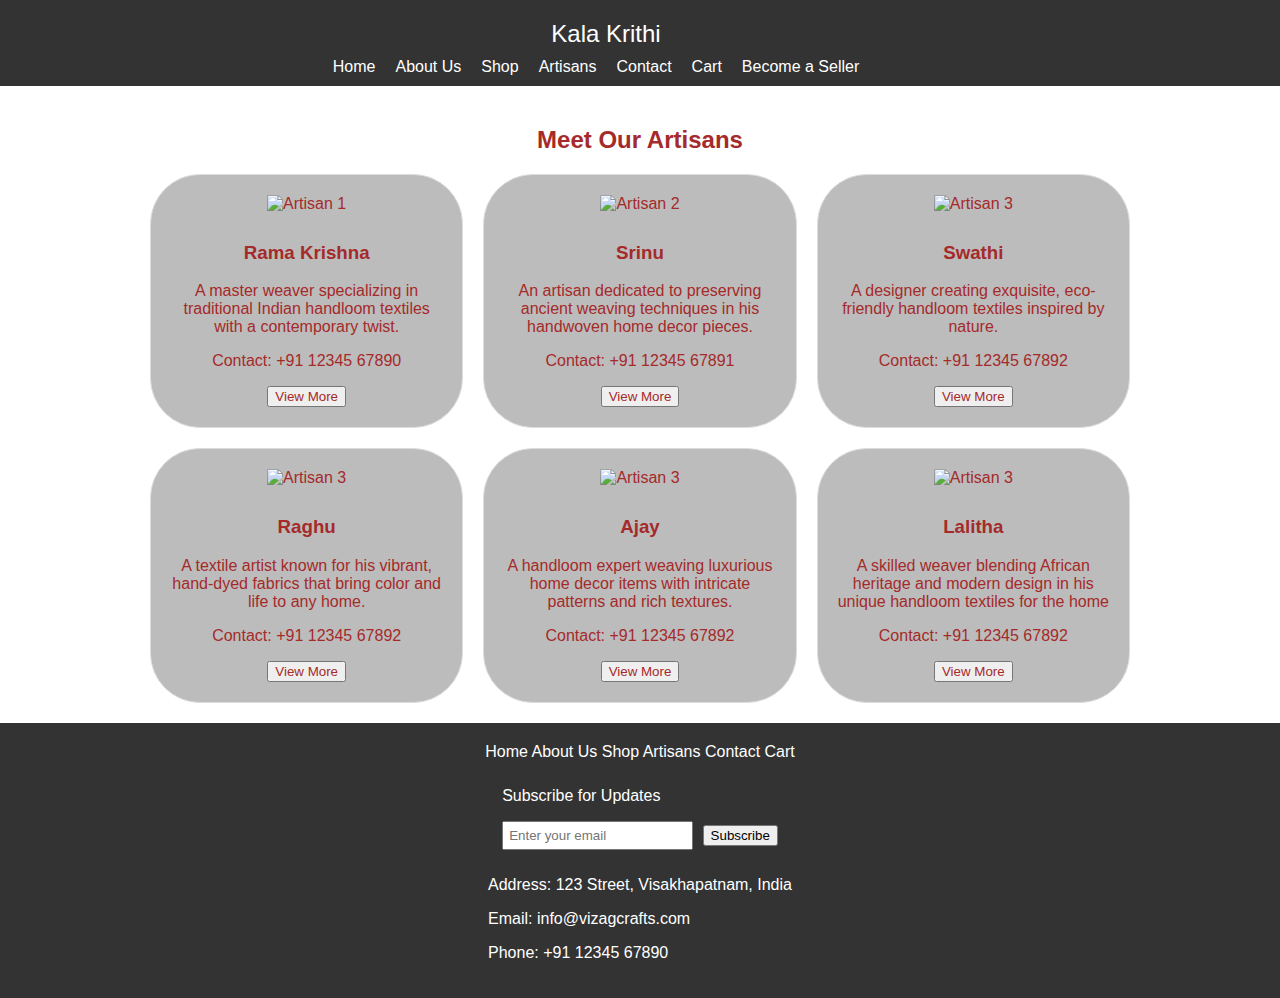
==== artists.html @ 27acb5d6 "Add files via upload" ====
<!DOCTYPE html>
<html lang="en">

<head>
    <meta charset="UTF-8">
    <meta name="viewport" content="width=device-width, initial-scale=1.0">
    <title>Artisan Profiles - Visakhapatnam Crafts Marketplace</title>
    <style>
        body {
            font-family: Arial, sans-serif;
            margin: 0;
            padding: 0;
            background-image: url(images/background.jpg);
            color: brown;
        }

        header {
            display: flex;
            justify-content: space-between;
            align-items: center;
            padding: 10px 20px;
            background-color: #333;
            color: white;
        }

        .logo {
            font-size: 24px;
        }

        .nav1 {
            width: 90vw;
            display: flex;
            align-items: center;
            justify-content: center;
        }

        .logo {
            font-size: 24px;
            width: 90vw;
            padding: 10px;
            text-align: center;
        }

        nav ul {
            list-style: none;
            display: flex;
            gap: 20px;
            margin: 0;
            padding: 0;
        }

        nav ul li {
            display: inline;
        }

        nav ul li a {
            color: white;
            text-decoration: none;
        }

        .artisan-profiles {
            padding: 20px;
            text-align: center;
        }

        .profiles-grid {
            display: flex;
            flex-wrap: wrap;
            gap: 20px;
            justify-content: center;
        }

        .profile-card {
            border: 1px solid #ddd;
            padding: 10px;
            width: calc(33.333% - 100px);
            box-sizing: border-box;
            text-align: center;
            background-color: rgb(122, 122, 122, 0.5);
            border-radius: 50px;
            padding: 20px;
        }

        .profile-card img {
            height: 250px;
            aspect-ratio: 1;
            object-fit: cover;
            margin-bottom: 10px;
        }

        footer {
            background-color: #333;
            color: white;
            padding: 20px;
            display: flex;
            flex-direction: column;
            align-items: center;
            gap: 10px;
        }

        .footer-links,
        .footer-links a {
            color: white;
            text-decoration: none;
        }

        .social-media img {
            width: 24px;
            margin: 0 5px;
        }

        .newsletter input {
            padding: 5px;
            margin-right: 5px;
        }
        .profile-card a{
            text-decoration: none;
            color: brown;
        }
    </style>
</head>

<body>
    <!-- Header -->
    <header>
        <div class="div">
            <div class="logo">Kala Krithi</div>
            <nav class="nav1">
                <ul>
                    <li><a href="index.html">Home</a></li>
                    <li><a href="#aboutus">About Us</a></li>
                    <li><a href="#shop">Shop</a></li>
                    <li><a href="artists.html">Artisans</a></li>
                    <li><a href="#footer">Contact</a></li>
                    <li><a href="cart.html">Cart</a></li>
                    <li><a href="sellerform.html">Become a Seller</a></li>
                </ul>
            </nav>
        </div>
    </header>

    <!-- Artisan Profiles -->
    <section class="artisan-profiles">
        <h2>Meet Our Artisans</h2>
        <div class="profiles-grid">
            <div class="profile-card">
                <a href="p1.html">
                <img src="images/p1.jpg" alt="Artisan 1">
                <h3>Rama Krishna</h3>
                <p>A master weaver specializing in traditional Indian handloom textiles with a contemporary twist.</p>
                <p>Contact: +91 12345 67890</p>
                <button><a href="p1.html">View More</a></button></a>
            </div>
        
            <div class="profile-card"><a href="p2.html">
                <img src="images/p2.jpg" alt="Artisan 2">
                <h3>Srinu</h3>
                <p> An artisan dedicated to preserving ancient weaving techniques in his handwoven home decor pieces.</p>
                <p>Contact: +91 12345 67891</p>
                <button><a href="p2.html">View More</a></button></a>
            </div>
            <div class="profile-card"><a href="p3.html">
                <img src="images/p3.jpg" alt="Artisan 3">
                <h3>Swathi</h3>
                <p> A designer creating exquisite, eco-friendly handloom textiles inspired by nature.    </p>
                <p>Contact: +91 12345 67892</p>
                <button><a href="p3.html">View More</a></button></a>
            </div>
            <div class="profile-card"><a href="p4.html">
                <img src="images/p4.jpg" alt="Artisan 3">
                <h3>Raghu</h3>
                <p> A textile artist known for his vibrant, hand-dyed fabrics that bring color and life to any home.</p>
                <p>Contact: +91 12345 67892</p>
                <button><a href="p4.html">View More</a></button></a>
            </div>
            <div class="profile-card">
                <a href="p5.html">
                <img src="images/p5.jpg" alt="Artisan 3">
                <h3>Ajay</h3>
                <p>A handloom expert weaving luxurious home decor items with intricate patterns and rich textures.</p>
                <p>Contact: +91 12345 67892</p>
                <button><a href="p5.html">View More</a></button></a>
            </div>
           <div class="profile-card">
            <a href="p6.html"><img src="images/p6.jpg" alt="Artisan 3">
                <h3>Lalitha</h3>
                <p> A skilled weaver blending African heritage and modern design in his unique handloom textiles for the home</p>
                <p>Contact: +91 12345 67892</p>
                <button><a href="p6.html">View More</a></button></a>
            </div>
        </div>
    </section>

    <footer id="footer">
        <div class="footer-links">
            <a href="index.html">Home</a>
            <a href="#aboutus">About Us</a>
            <a href="#shop">Shop</a>
            <a href="artists.html">Artisans</a>
            <a href="#footer">Contact</a>
            <a href="cart.html">Cart</a>
        </div>
        <div class="newsletter">
            <p>Subscribe for Updates</p>
            <input type="email" placeholder="Enter your email">
            <button>Subscribe</button>
        </div>
        <div class="contact-info">
            <p>Address: 123 Street, Visakhapatnam, India</p>
            <p>Email: info@vizagcrafts.com</p>
            <p>Phone: +91 12345 67890</p>
        </div>
    </footer>
</body>

</html>
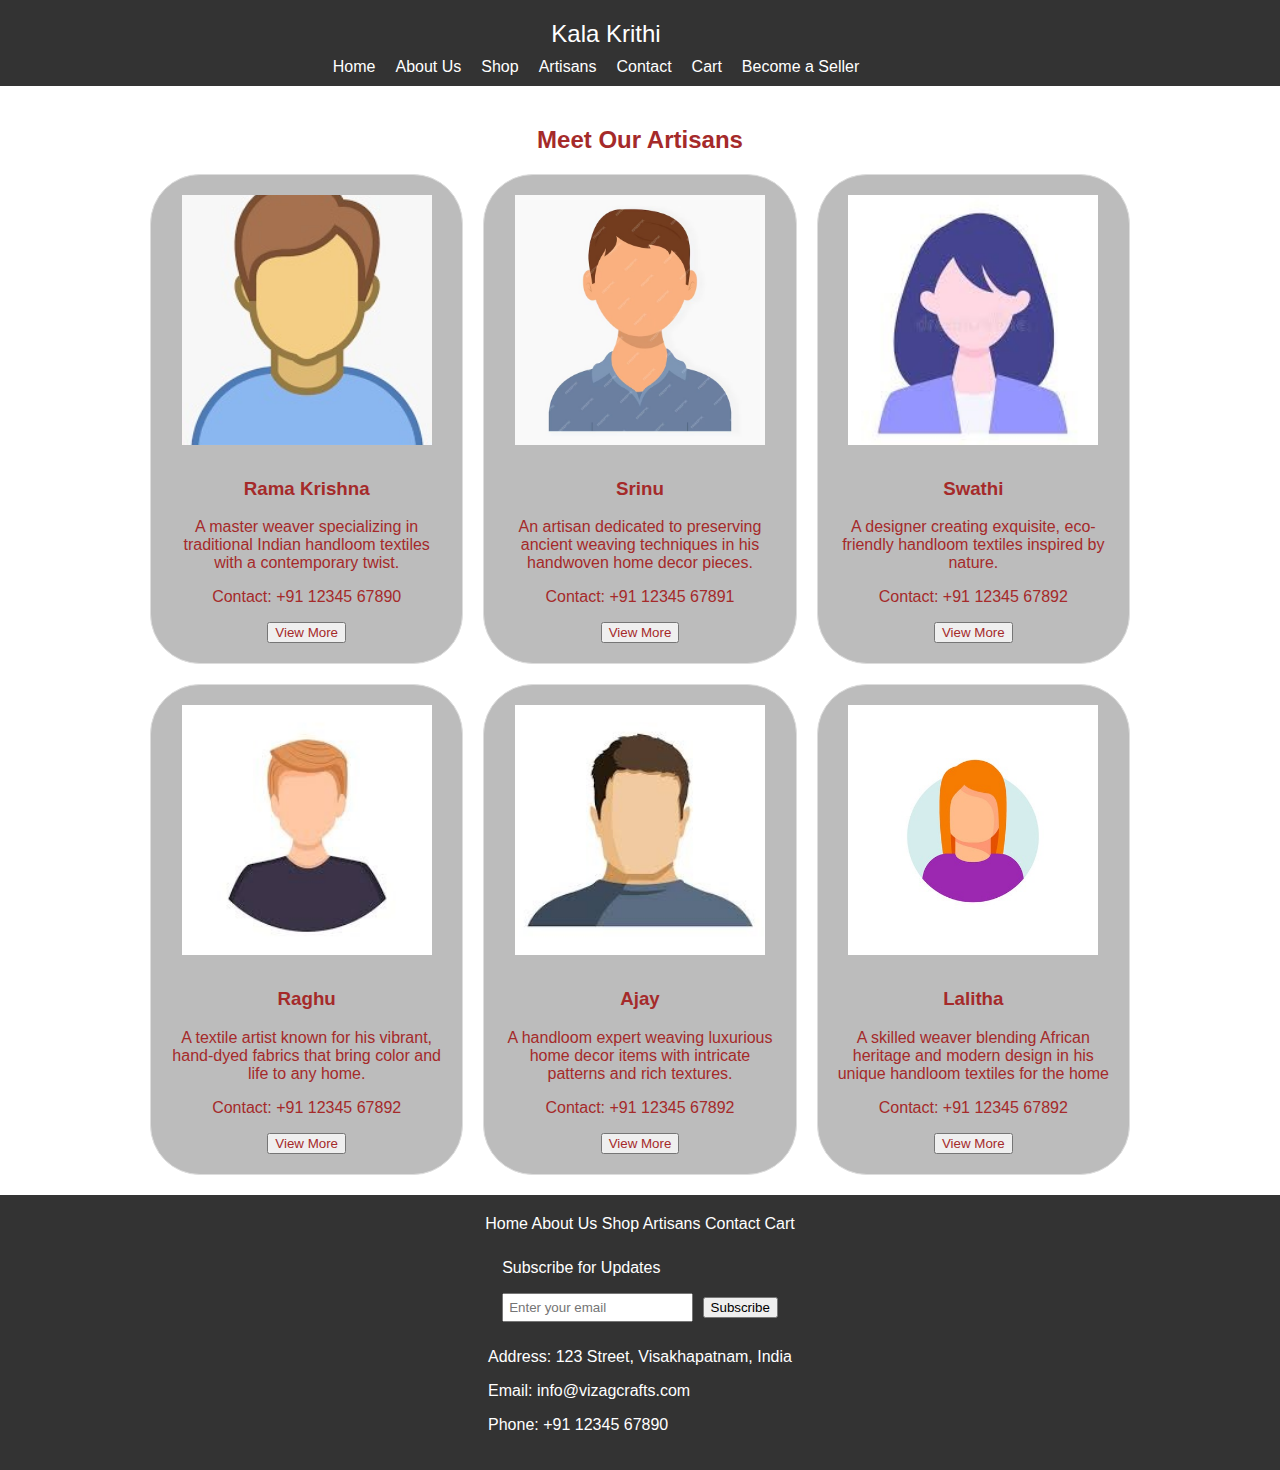
==== commit c54d1185: "Update artists.html" ====
--- a/artists.html
+++ b/artists.html
@@ -145,7 +145,7 @@
         <div class="profiles-grid">
             <div class="profile-card">
                 <a href="p1.html">
-                <img src="images/p1.jpg" alt="Artisan 1">
+                <img src="p1.jpg" alt="Artisan 1">
                 <h3>Rama Krishna</h3>
                 <p>A master weaver specializing in traditional Indian handloom textiles with a contemporary twist.</p>
                 <p>Contact: +91 12345 67890</p>
@@ -153,21 +153,21 @@
             </div>
         
             <div class="profile-card"><a href="p2.html">
-                <img src="images/p2.jpg" alt="Artisan 2">
+                <img src="p2.jpg" alt="Artisan 2">
                 <h3>Srinu</h3>
                 <p> An artisan dedicated to preserving ancient weaving techniques in his handwoven home decor pieces.</p>
                 <p>Contact: +91 12345 67891</p>
                 <button><a href="p2.html">View More</a></button></a>
             </div>
             <div class="profile-card"><a href="p3.html">
-                <img src="images/p3.jpg" alt="Artisan 3">
+                <img src="p3.jpg" alt="Artisan 3">
                 <h3>Swathi</h3>
                 <p> A designer creating exquisite, eco-friendly handloom textiles inspired by nature.    </p>
                 <p>Contact: +91 12345 67892</p>
                 <button><a href="p3.html">View More</a></button></a>
             </div>
             <div class="profile-card"><a href="p4.html">
-                <img src="images/p4.jpg" alt="Artisan 3">
+                <img src="p4.jpg" alt="Artisan 3">
                 <h3>Raghu</h3>
                 <p> A textile artist known for his vibrant, hand-dyed fabrics that bring color and life to any home.</p>
                 <p>Contact: +91 12345 67892</p>
@@ -175,14 +175,14 @@
             </div>
             <div class="profile-card">
                 <a href="p5.html">
-                <img src="images/p5.jpg" alt="Artisan 3">
+                <img src="p5.jpg" alt="Artisan 3">
                 <h3>Ajay</h3>
                 <p>A handloom expert weaving luxurious home decor items with intricate patterns and rich textures.</p>
                 <p>Contact: +91 12345 67892</p>
                 <button><a href="p5.html">View More</a></button></a>
             </div>
            <div class="profile-card">
-            <a href="p6.html"><img src="images/p6.jpg" alt="Artisan 3">
+            <a href="p6.html"><img src="p6.jpg" alt="Artisan 3">
                 <h3>Lalitha</h3>
                 <p> A skilled weaver blending African heritage and modern design in his unique handloom textiles for the home</p>
                 <p>Contact: +91 12345 67892</p>
@@ -213,4 +213,4 @@
     </footer>
 </body>
 
-</html>+</html>
